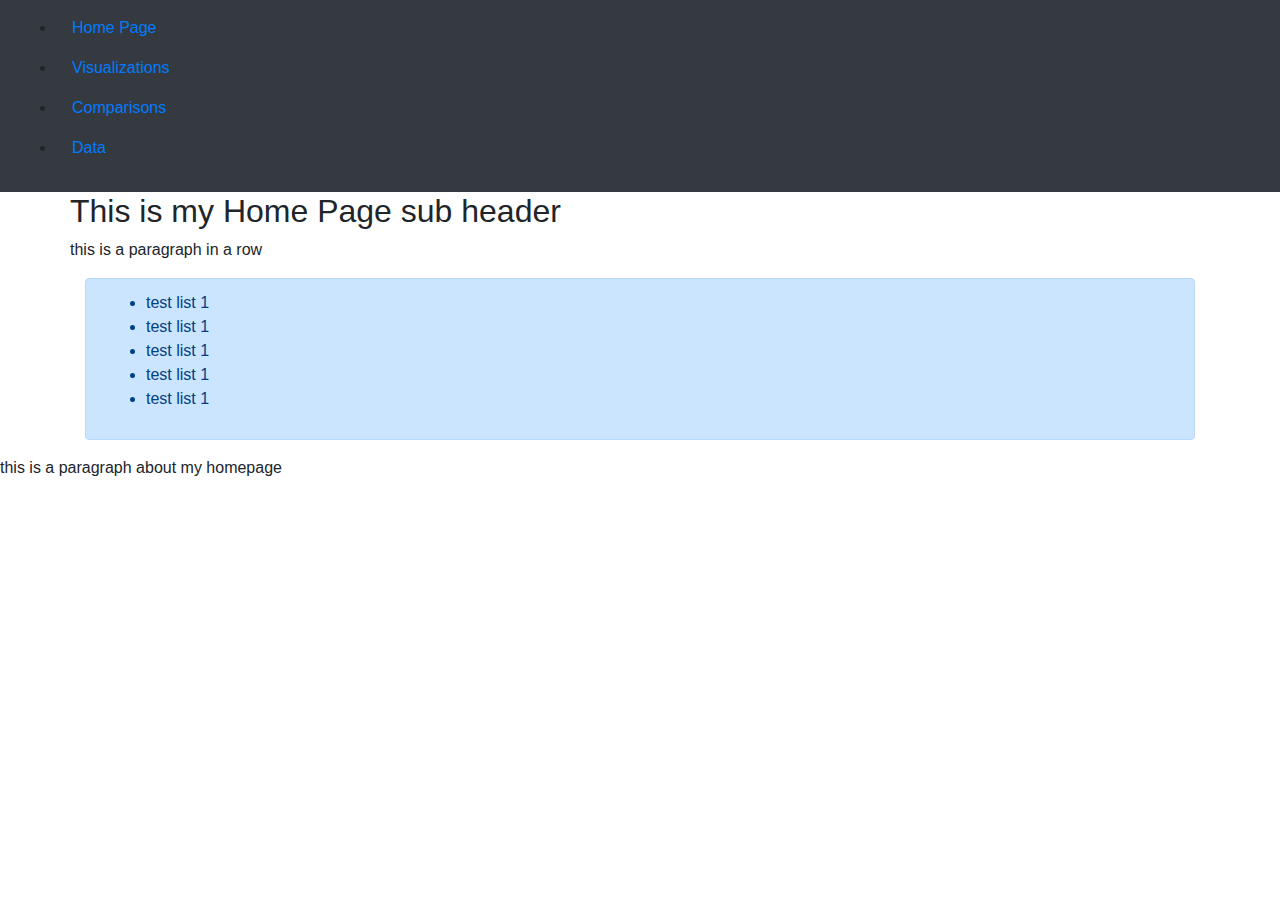
==== WebVisualizations/index.html @ 305d5c55 "working on the navbar, having issues with it and reading style.css" ====
<!DOCTYPE html>
<html lang="en">

<head>
    <meta charset="UTF-8">
    <title>Home Page</title>

    <link rel="stylesheet" href="reset.css">
    <link rel="stylesheet" href="https://stackpath.bootstrapcdn.com/bootstrap/4.3.1/css/bootstrap.min.css" integrity="sha384-ggOyR0iXCbMQv3Xipma34MD+dH/1fQ784/j6cY/iJTQUOhcWr7x9JvoRxT2MZw1T" crossorigin="anonymous">
    <link rel="stylesheet" href="WebVisualizations/style.css">
</head>


<body>


    <!-- <h1>This is my Home Page header</h1> -->
    <nav class="navbar navbar-expand-lg navbar-light bg-dark">
        <ul>
            <li class="nav-item" >
                <a class="nav-link" href="index.html">Home Page</a>
            </li>

            <li class="nav-item">
                <a class="nav-link" href="visualizations.html">Visualizations</a>
            </li>

            <li class="nav-item" >
                <a class="nav-link" href="comparison.html">Comparisons</a>
            </li>

            <li class="nav-item">
                <a class="nav-link" href="data.html">Data</a>
            </li>

        </ul>
    </nav>

    <div class="container">


        <div class="row">
            <h2>This is my Home Page sub header</h2>
        </div>
        
        <div class="row">
            <p>this is a paragraph in a row</p>
        </div>

        <div class="row">
            <div class = "col">
                <div class="alert alert-primary" role="alert">
                    <ul >
                        <li>test list 1</li>
                        <li>test list 1</li>
                        <li>test list 1</li>
                        <li>test list 1</li>
                        <li>test list 1</li>
                    </ul>
                </div>
            </div>
        </div>
    </div>  


    <p>this is a paragraph about my homepage</p>

    

    <script src="https://code.jquery.com/jquery-3.5.1.slim.min.js" integrity="sha384-DfXdz2htPH0lsSSs5nCTpuj/zy4C+OGpamoFVy38MVBnE+IbbVYUew+OrCXaRkfj" crossorigin="anonymous"></script>
    <script src="https://cdn.jsdelivr.net/npm/popper.js@1.16.1/dist/umd/popper.min.js" integrity="sha384-9/reFTGAW83EW2RDu2S0VKaIzap3H66lZH81PoYlFhbGU+6BZp6G7niu735Sk7lN" crossorigin="anonymous"></script>
    <script src="https://cdn.jsdelivr.net/npm/bootstrap@4.5.3/dist/js/bootstrap.min.js" integrity="sha384-w1Q4orYjBQndcko6MimVbzY0tgp4pWB4lZ7lr30WKz0vr/aWKhXdBNmNb5D92v7s" crossorigin="anonymous"></script>
   
</body>

</html>
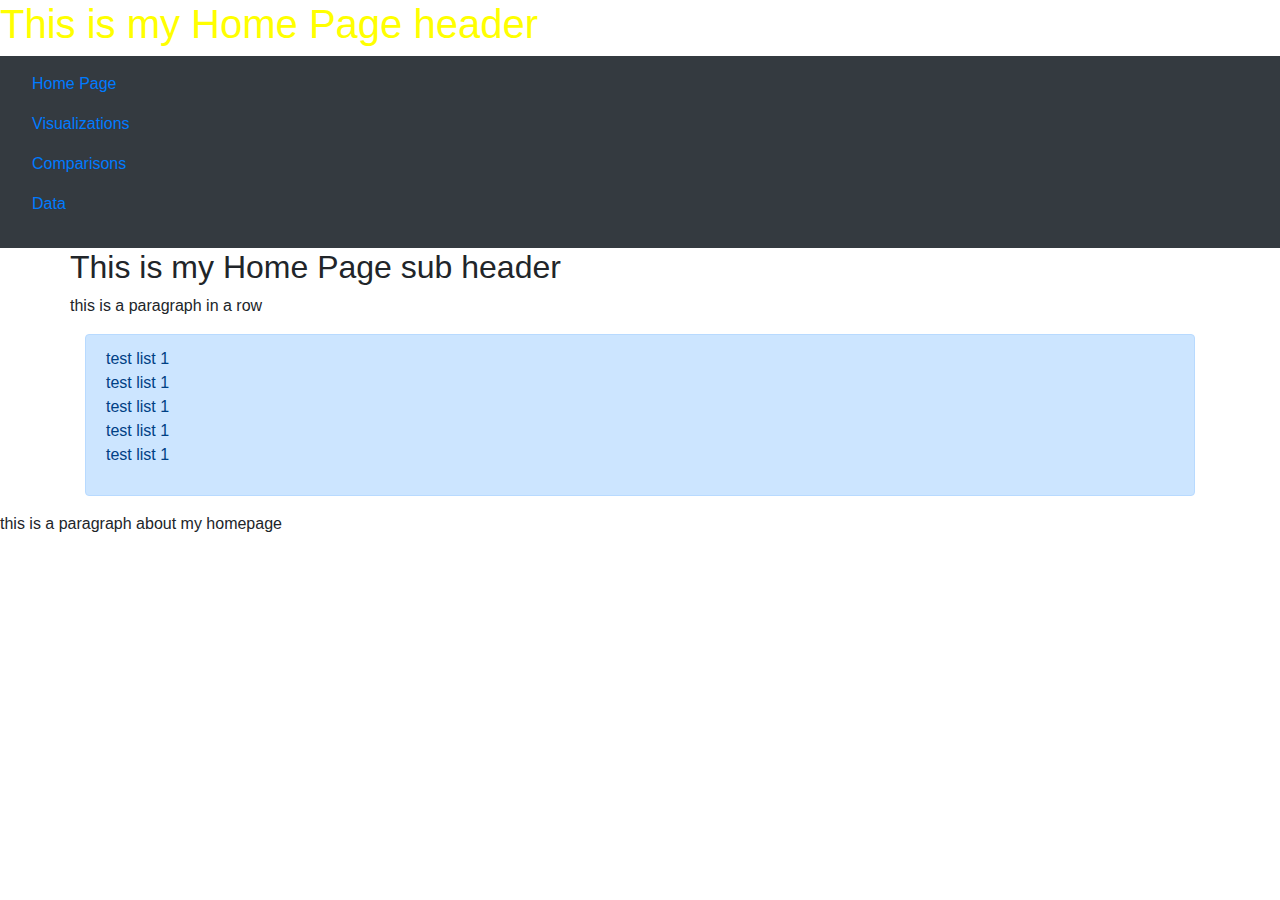
==== commit 70d4c626: "fixed style.css issue with connecting to html file by changing path" ====
--- a/WebVisualizations/index.html
+++ b/WebVisualizations/index.html
@@ -5,16 +5,23 @@
     <meta charset="UTF-8">
     <title>Home Page</title>
 
-    <link rel="stylesheet" href="reset.css">
+    <!-- <link rel="stylesheet" type="text/css" href="WebVisualizations/reset.css">
     <link rel="stylesheet" href="https://stackpath.bootstrapcdn.com/bootstrap/4.3.1/css/bootstrap.min.css" integrity="sha384-ggOyR0iXCbMQv3Xipma34MD+dH/1fQ784/j6cY/iJTQUOhcWr7x9JvoRxT2MZw1T" crossorigin="anonymous">
-    <link rel="stylesheet" href="WebVisualizations/style.css">
+    <link rel="stylesheet" type="text/css" href="WebVisualizations/style.css"> -->
+
+    <link rel="stylesheet" type="text/css" href="reset.css">
+    <link rel="stylesheet" href="https://stackpath.bootstrapcdn.com/bootstrap/4.3.1/css/bootstrap.min.css" integrity="sha384-ggOyR0iXCbMQv3Xipma34MD+dH/1fQ784/j6cY/iJTQUOhcWr7x9JvoRxT2MZw1T" crossorigin="anonymous">
+    <link rel="stylesheet" type="text/css" href="style.css">
+
+
+
 </head>
 
 
 <body>
 
 
-    <!-- <h1>This is my Home Page header</h1> -->
+    <h1>This is my Home Page header</h1>
     <nav class="navbar navbar-expand-lg navbar-light bg-dark">
         <ul>
             <li class="nav-item" >
@@ -40,7 +47,7 @@
 
 
         <div class="row">
-            <h2>This is my Home Page sub header</h2>
+            <h2 id ="subby">This is my Home Page sub header</h2>
         </div>
         
         <div class="row">
--- a/WebVisualizations/style.css
+++ b/WebVisualizations/style.css
@@ -0,0 +1,26 @@
+.nav{
+
+    padding:10px
+}
+
+.nav-item{
+    color:red;
+
+}
+
+.navbar{
+    color:black;
+
+}
+
+.nav-item{
+    color:orange;
+}
+
+h1{
+    color:yellow
+}
+
+.subby{
+    color:yellow
+}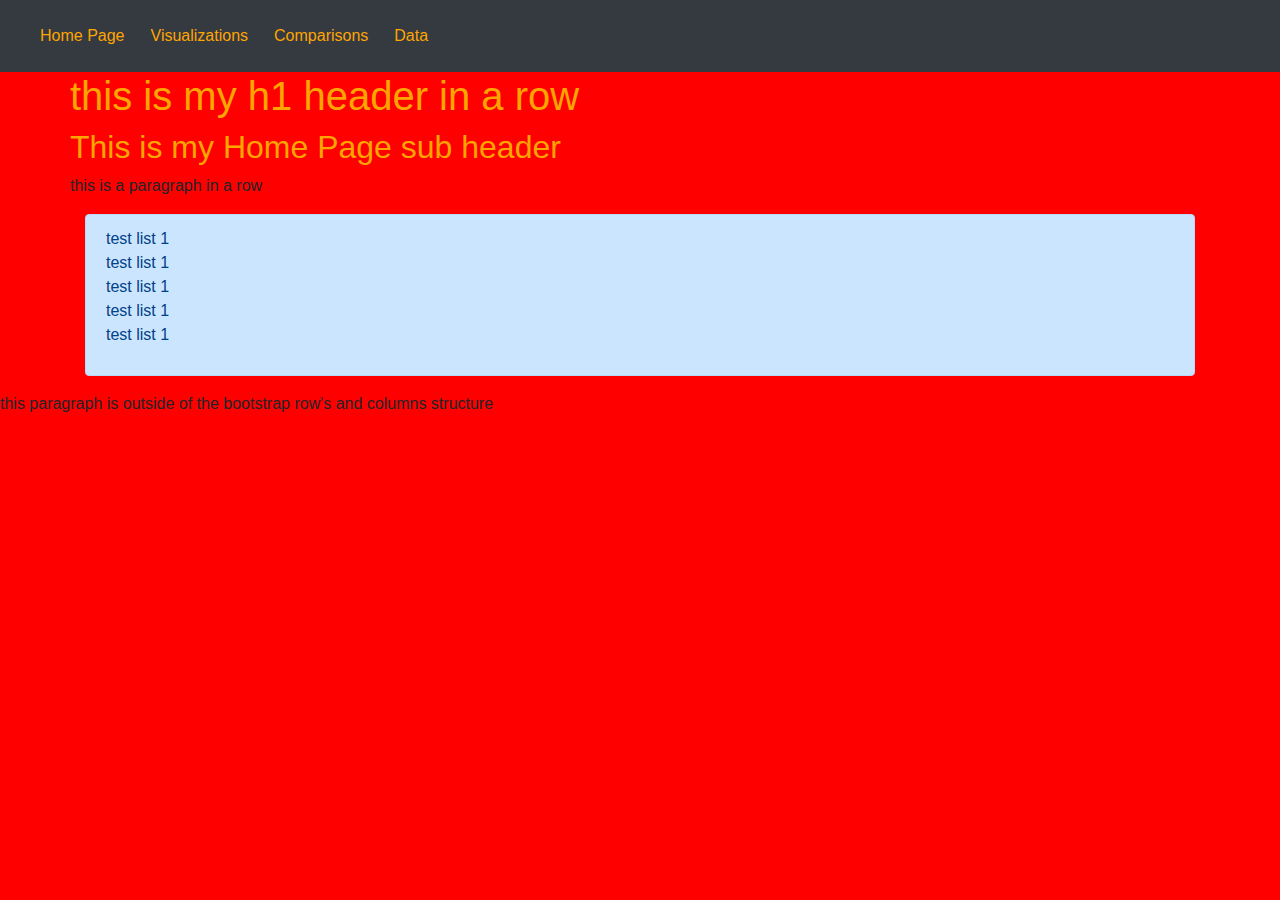
==== commit 0099ba32: "fixed the issue with navbar items stacking and moving from left to right, working on hamburger menu" ====
--- a/WebVisualizations/index.html
+++ b/WebVisualizations/index.html
@@ -4,50 +4,67 @@
 <head>
     <meta charset="UTF-8">
     <title>Home Page</title>
-
-    <!-- <link rel="stylesheet" type="text/css" href="WebVisualizations/reset.css">
-    <link rel="stylesheet" href="https://stackpath.bootstrapcdn.com/bootstrap/4.3.1/css/bootstrap.min.css" integrity="sha384-ggOyR0iXCbMQv3Xipma34MD+dH/1fQ784/j6cY/iJTQUOhcWr7x9JvoRxT2MZw1T" crossorigin="anonymous">
-    <link rel="stylesheet" type="text/css" href="WebVisualizations/style.css"> -->
-
+    <meta name="viewport" content="width=device-width, initial-scale=1.0, minimum-scale=1.0, maximum-scale=1.0, user-scalable=no, viewport-fit=cover">
     <link rel="stylesheet" type="text/css" href="reset.css">
     <link rel="stylesheet" href="https://stackpath.bootstrapcdn.com/bootstrap/4.3.1/css/bootstrap.min.css" integrity="sha384-ggOyR0iXCbMQv3Xipma34MD+dH/1fQ784/j6cY/iJTQUOhcWr7x9JvoRxT2MZw1T" crossorigin="anonymous">
     <link rel="stylesheet" type="text/css" href="style.css">
-
 
 
 </head>
 
 
 <body>
+    <!-- navigation bar -->
+        <nav class="navbar navbar-expand-sm navbar-dark bg-dark ">
+            <button class="navbar-toggler" type="button" data-toggle="collapse" data-target="#navbarSupportedContent" aria-controls="navbarSupportedContent" aria-expanded="false" aria-label="Toggle navigation">
+                <span class="navbar-toggler-icon"><i
+                    class="fas fa-bars fa-1x"></i></span>
+            </button>
+            <!-- <div class="collapse navbar-collapse" id="navbarSupportedContent1"> -->
+
+                <!-- Links -->
+                <!-- <ul class="navbar-nav mr-auto">
+                  <li class="nav-item active">
+                    <a class="nav-link" href="#">Home <span class="sr-only">(current)</span></a>
+                  </li>
+                  <li class="nav-item">
+                    <a class="nav-link" href="#">Features</a>
+                  </li>
+                  <li class="nav-item">
+                    <a class="nav-link" href="#">Pricing</a>
+                  </li>
+                </ul>
+            </div> -->
 
 
-    <h1>This is my Home Page header</h1>
-    <nav class="navbar navbar-expand-lg navbar-light bg-dark">
-        <ul>
-            <li class="nav-item" >
-                <a class="nav-link" href="index.html">Home Page</a>
-            </li>
+            <div class=" navbar" id="navbarSupportedContent">
+                <ul class="nav navbar-nav">
+                    <li class="nav-item" >
+                        <a class="nav-link"  href="index.html">Home Page</a>
+                    </li>
+                    <li class="nav-item">
+                        <a class="nav-link" href="visualizations.html">Visualizations</a>
+                    </li>
+                    <li class="nav-item" >
+                        <a class="nav-link" href="comparison.html">Comparisons</a>
+                    </li>
+                    <li class="nav-item">
+                        <a class="nav-link" href="data.html">Data</a>
+                    </li>
+                </ul>
+            </div>    
+        </nav>
 
-            <li class="nav-item">
-                <a class="nav-link" href="visualizations.html">Visualizations</a>
-            </li>
 
-            <li class="nav-item" >
-                <a class="nav-link" href="comparison.html">Comparisons</a>
-            </li>
-
-            <li class="nav-item">
-                <a class="nav-link" href="data.html">Data</a>
-            </li>
-
-        </ul>
-    </nav>
 
     <div class="container">
 
+        <div class="row">
+            <h1 >this is my h1 header in a row</h1>
+        </div>
 
         <div class="row">
-            <h2 id ="subby">This is my Home Page sub header</h2>
+            <h2 >This is my Home Page sub header</h2>
         </div>
         
         <div class="row">
@@ -70,7 +87,7 @@
     </div>  
 
 
-    <p>this is a paragraph about my homepage</p>
+    <p>this paragraph is outside of the bootstrap row's and columns structure</p>
 
     
 
--- a/WebVisualizations/style.css
+++ b/WebVisualizations/style.css
@@ -1,26 +1,58 @@
-.nav{
 
-    padding:10px
+body{
+    background-color:red;
 }
 
-.nav-item{
-    color:red;
-
+h1,h2{
+    color:orange
 }
 
-.navbar{
-    color:black;
-
-}
-
-.nav-item{
+.navbar-dark .navbar-nav .nav-link {
     color:orange;
 }
 
-h1{
-    color:yellow
+
+.navbar-dark .navbar-nav>li {
+    margin-right: 10px;
+    color:blue;
 }
 
-.subby{
-    color:yellow
-}+button{
+    visibility:hidden;
+}
+
+/*--------------- media queries below ------------------*/
+
+
+
+
+/* makes the navbar items disapear and replaces them with a hamburger button */
+@media(max-width:564px){
+    .navbar-expand-sm .navbar-nav{
+        display:none;
+    }
+    button{
+        visibility:visible;
+    }
+}
+
+
+/* @media (min-width: 992px){
+    .navbar-expand-lg .navbar-nav {
+        -ms-flex-direction: row;
+        flex-direction: row;
+}} */
+
+/* @media (max-width: 1200px) {
+    #nav {
+         position:absolute;
+         left:0%;
+         top:10%;
+         margin: 0px;
+         padding: 0;
+         border: 1px yellow;
+         border-bottom: none;
+         width:100%;
+         z-index:9999;
+      }
+  } */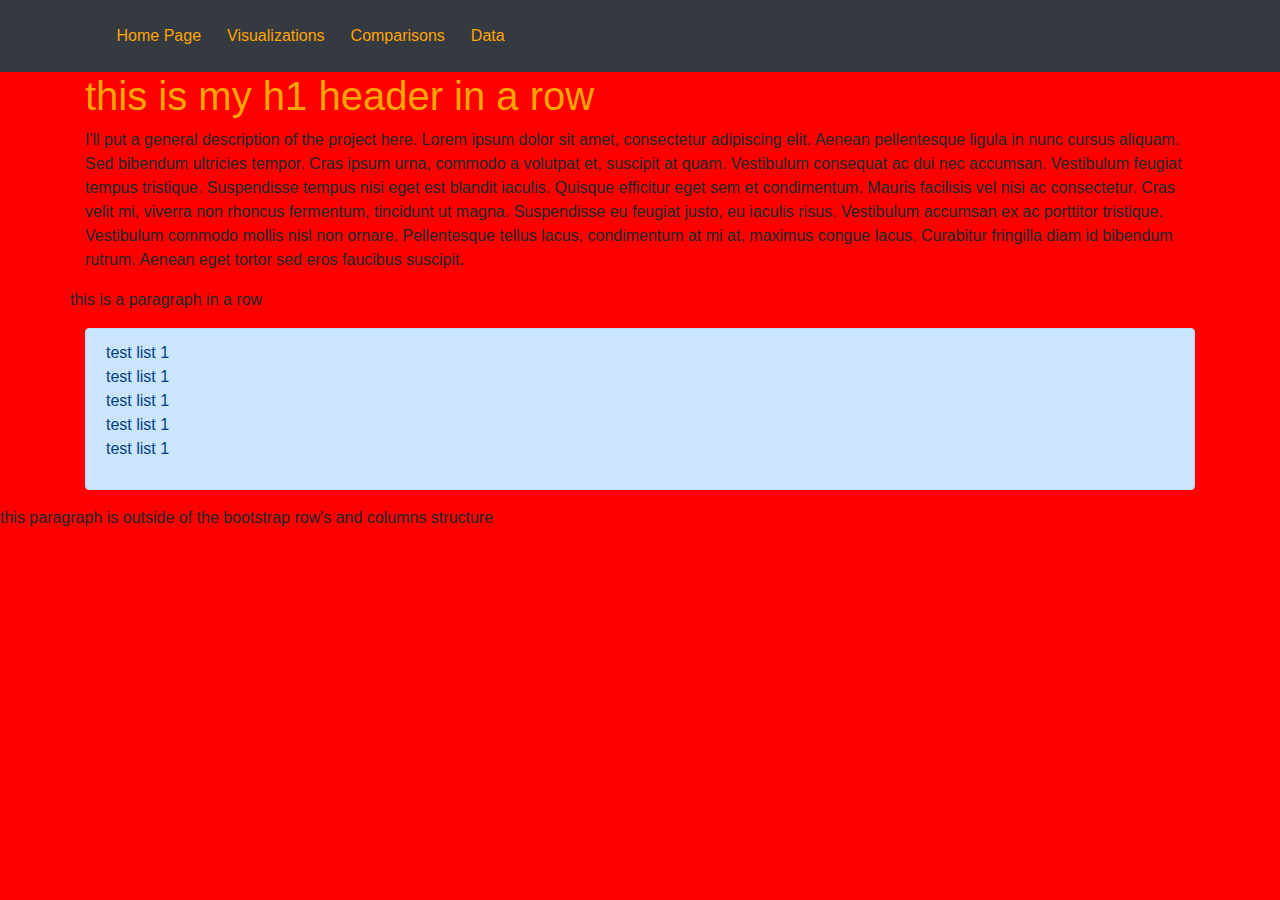
==== commit 57efbffb: "created python program that converts csv to html" ====
--- a/WebVisualizations/index.html
+++ b/WebVisualizations/index.html
@@ -15,28 +15,23 @@
 
 <body>
     <!-- navigation bar -->
+
         <nav class="navbar navbar-expand-sm navbar-dark bg-dark ">
-            <button class="navbar-toggler" type="button" data-toggle="collapse" data-target="#navbarSupportedContent" aria-controls="navbarSupportedContent" aria-expanded="false" aria-label="Toggle navigation">
-                <span class="navbar-toggler-icon"><i
-                    class="fas fa-bars fa-1x"></i></span>
+            
+            <!-- hamburger button that appears when the screen is smaller -->
+            <button class="nav-link dropdown-toggle bg-dark" href="#" id="navbarDropdown" role="button" data-toggle="dropdown" aria-haspopup="true" aria-expanded="false" >
+                <span class="navbar-toggler-icon"></span>
             </button>
-            <!-- <div class="collapse navbar-collapse" id="navbarSupportedContent1"> -->
+            <div class="dropdown-menu" aria-labelledby="navbarDropdown">
+                <a class="nav-link"  href="index.html">Home Page</a>
+                <div class="dropdown-divider"></div>
+                <a class="dropdown-item" href="visualizations.html">Visualizations</a>
+                <a class="dropdown-item" href="comparison.html">Comparisons</a>
+                <a class="dropdown-item" href="data.html">Data</a>
+                <a class="dropdown-item" href="#">Something else here</a>
+            </div>
 
-                <!-- Links -->
-                <!-- <ul class="navbar-nav mr-auto">
-                  <li class="nav-item active">
-                    <a class="nav-link" href="#">Home <span class="sr-only">(current)</span></a>
-                  </li>
-                  <li class="nav-item">
-                    <a class="nav-link" href="#">Features</a>
-                  </li>
-                  <li class="nav-item">
-                    <a class="nav-link" href="#">Pricing</a>
-                  </li>
-                </ul>
-            </div> -->
-
-
+            <!-- list of links to pages that normally appears on larger screen -->
             <div class=" navbar" id="navbarSupportedContent">
                 <ul class="nav navbar-nav">
                     <li class="nav-item" >
@@ -54,17 +49,21 @@
                 </ul>
             </div>    
         </nav>
-
+   
 
 
     <div class="container">
 
         <div class="row">
-            <h1 >this is my h1 header in a row</h1>
+            <div class="col-md-12">
+                <h1 >this is my h1 header in a row</h1>
+            </div>
         </div>
 
         <div class="row">
-            <h2 >This is my Home Page sub header</h2>
+            <div class="col-md-12">
+                <p > I'll put a general description of the project here. Lorem ipsum dolor sit amet, consectetur adipiscing elit. Aenean pellentesque ligula in nunc cursus aliquam. Sed bibendum ultricies tempor. Cras ipsum urna, commodo a volutpat et, suscipit at quam. Vestibulum consequat ac dui nec accumsan. Vestibulum feugiat tempus tristique. Suspendisse tempus nisi eget est blandit iaculis. Quisque efficitur eget sem et condimentum. Mauris facilisis vel nisi ac consectetur. Cras velit mi, viverra non rhoncus fermentum, tincidunt ut magna. Suspendisse eu feugiat justo, eu iaculis risus. Vestibulum accumsan ex ac porttitor tristique. Vestibulum commodo mollis nisl non ornare. Pellentesque tellus lacus, condimentum at mi at, maximus congue lacus. Curabitur fringilla diam id bibendum rutrum. Aenean eget tortor sed eros faucibus suscipit.</p>
+            </div>
         </div>
         
         <div class="row">
@@ -89,7 +88,6 @@
 
     <p>this paragraph is outside of the bootstrap row's and columns structure</p>
 
-    
 
     <script src="https://code.jquery.com/jquery-3.5.1.slim.min.js" integrity="sha384-DfXdz2htPH0lsSSs5nCTpuj/zy4C+OGpamoFVy38MVBnE+IbbVYUew+OrCXaRkfj" crossorigin="anonymous"></script>
     <script src="https://cdn.jsdelivr.net/npm/popper.js@1.16.1/dist/umd/popper.min.js" integrity="sha384-9/reFTGAW83EW2RDu2S0VKaIzap3H66lZH81PoYlFhbGU+6BZp6G7niu735Sk7lN" crossorigin="anonymous"></script>
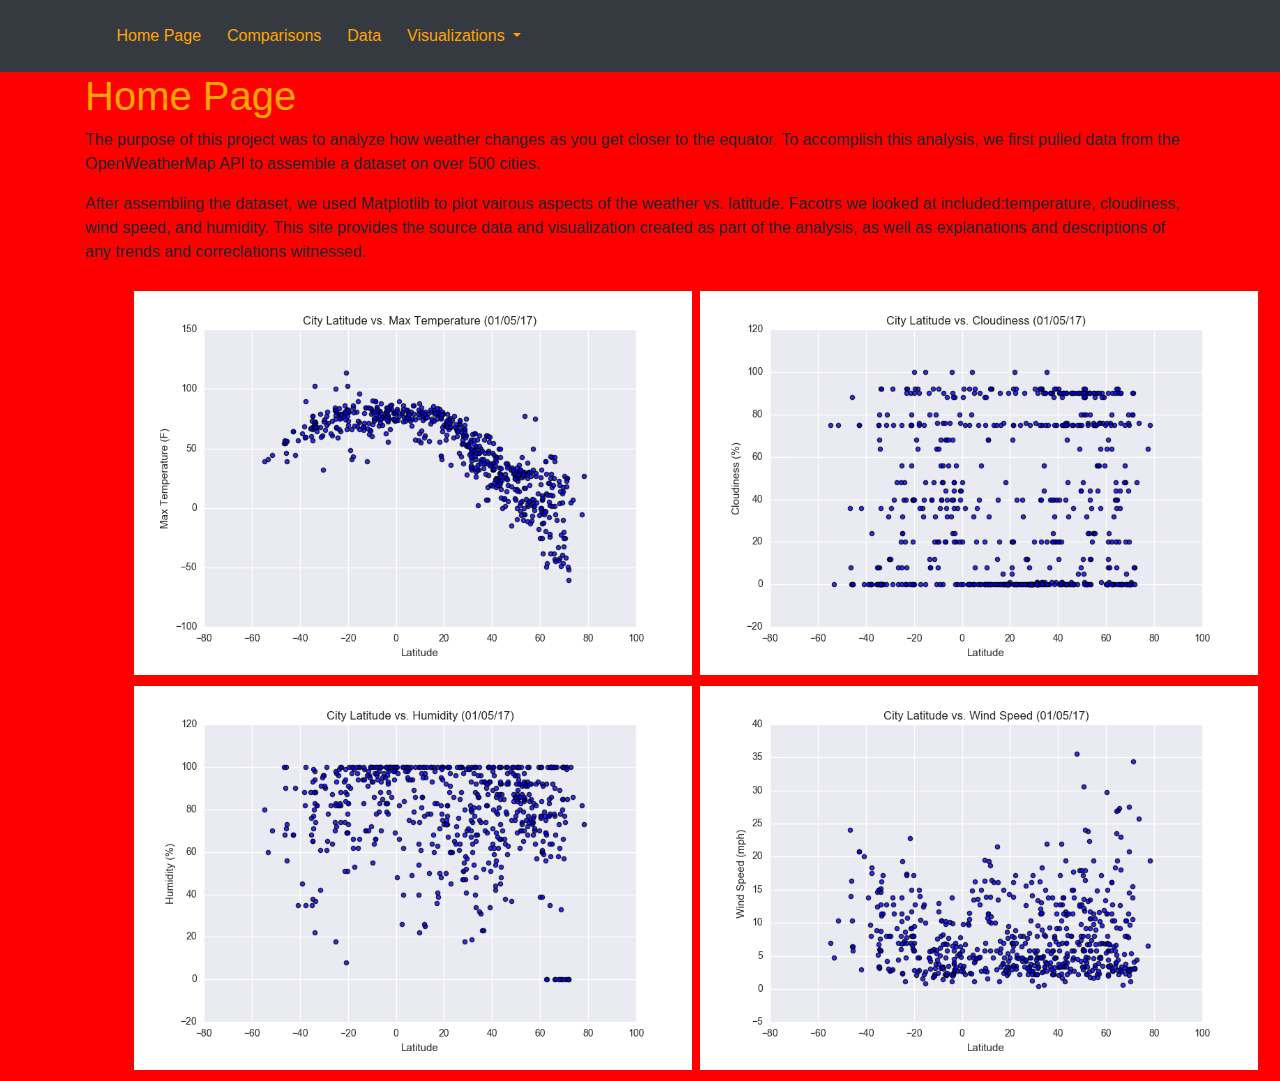
==== commit 874862a4: "updated descriptions and cleaned code" ====
--- a/WebVisualizations/index.html
+++ b/WebVisualizations/index.html
@@ -22,14 +22,20 @@
             <button class="nav-link dropdown-toggle bg-dark" href="#" id="navbarDropdown" role="button" data-toggle="dropdown" aria-haspopup="true" aria-expanded="false" >
                 <span class="navbar-toggler-icon"></span>
             </button>
+
             <div class="dropdown-menu" aria-labelledby="navbarDropdown">
-                <a class="nav-link"  href="index.html">Home Page</a>
+                <a class="dropdown-item"  href="index.html">Home Page</a>
                 <div class="dropdown-divider"></div>
-                <a class="dropdown-item" href="visualizations.html">Visualizations</a>
                 <a class="dropdown-item" href="comparison.html">Comparisons</a>
                 <a class="dropdown-item" href="data.html">Data</a>
-                <a class="dropdown-item" href="#">Something else here</a>
+                <div class="dropdown-divider"></div>
+                <a class="dropdown-item" href="MaxTemp.html">Max Temp Visual</a>
+                <a class="dropdown-item" href="Humidity.html">Humidity Visual</a>
+                <a class="dropdown-item" href="Cloudiness.html">Cloudiness Visual</a>
+                <a class="dropdown-item" href="WindSpeed.html">Wind Speed Visual</a>
             </div>
+
+
 
             <!-- list of links to pages that normally appears on larger screen -->
             <div class=" navbar" id="navbarSupportedContent">
@@ -37,56 +43,57 @@
                     <li class="nav-item" >
                         <a class="nav-link"  href="index.html">Home Page</a>
                     </li>
-                    <li class="nav-item">
-                        <a class="nav-link" href="visualizations.html">Visualizations</a>
-                    </li>
                     <li class="nav-item" >
                         <a class="nav-link" href="comparison.html">Comparisons</a>
                     </li>
                     <li class="nav-item">
                         <a class="nav-link" href="data.html">Data</a>
                     </li>
+                    <li class="nav-item dropdown">
+                        <a class="nav-link dropdown-toggle" href="#" id="navbarDropdown" role="button" data-toggle="dropdown" aria-haspopup="true" aria-expanded="false">
+                          Visualizations
+                        </a>
+                        <div class="dropdown-menu" aria-labelledby="navbarDropdown">
+                          <a class="dropdown-item" href="MaxTemp.html">Max Temp Visual</a>
+                          <a class="dropdown-item" href="Humidity.html">Humidity Visual</a>
+                          <a class="dropdown-item" href="Cloudiness.html">Cloudiness Visual</a>
+                          <a class="dropdown-item" href="WindSpeed.html">Wind Speed Visual</a>
+                        </div>
+                    </li>                    
                 </ul>
             </div>    
         </nav>
+        <!-- navigation bar end -->
    
 
 
-    <div class="container">
+    <div class="container" >
 
         <div class="row">
-            <div class="col-md-12">
-                <h1 >this is my h1 header in a row</h1>
+            <div class="col-lg-12">
+                <h1 >Home Page</h1>
             </div>
         </div>
 
         <div class="row">
-            <div class="col-md-12">
-                <p > I'll put a general description of the project here. Lorem ipsum dolor sit amet, consectetur adipiscing elit. Aenean pellentesque ligula in nunc cursus aliquam. Sed bibendum ultricies tempor. Cras ipsum urna, commodo a volutpat et, suscipit at quam. Vestibulum consequat ac dui nec accumsan. Vestibulum feugiat tempus tristique. Suspendisse tempus nisi eget est blandit iaculis. Quisque efficitur eget sem et condimentum. Mauris facilisis vel nisi ac consectetur. Cras velit mi, viverra non rhoncus fermentum, tincidunt ut magna. Suspendisse eu feugiat justo, eu iaculis risus. Vestibulum accumsan ex ac porttitor tristique. Vestibulum commodo mollis nisl non ornare. Pellentesque tellus lacus, condimentum at mi at, maximus congue lacus. Curabitur fringilla diam id bibendum rutrum. Aenean eget tortor sed eros faucibus suscipit.</p>
+            <div class="col-lg-12" >
+                <p> The purpose of this project was to analyze how weather changes as you get closer to the equator. To accomplish this analysis, we first pulled data from the OpenWeatherMap API to assemble a dataset on over 500 cities.</p>
+                <p>After assembling the dataset, we used Matplotlib to plot vairous aspects of the weather vs. latitude. Facotrs we looked at included:temperature, cloudiness, wind speed, and humidity. This site provides the source data and visualization created as part of the analysis, as well as explanations and descriptions of any trends and correclations witnessed.</p>
             </div>
         </div>
-        
-        <div class="row">
-            <p>this is a paragraph in a row</p>
-        </div>
-
-        <div class="row">
-            <div class = "col">
-                <div class="alert alert-primary" role="alert">
-                    <ul >
-                        <li>test list 1</li>
-                        <li>test list 1</li>
-                        <li>test list 1</li>
-                        <li>test list 1</li>
-                        <li>test list 1</li>
-                    </ul>
-                </div>
+        <div class="row justify-content-md-center" id="rowhomeimg">
+            <div class="col-lg-6" id="colhomimg">
+                <a href="MaxTemp.html"><img src="Resources/assets/images/Fig1.png" class ="img-responsive" id="homeimg"></a>
+                <a href="Humidity.html"><img src="Resources/assets/images/Fig2.png" class ="img-responsive" id="homeimg"></a>
+            </div>
+            <div class="col-lg-6" id="colhomimg">
+                <a href="Cloudiness.html"><img src="Resources/assets/images/Fig3.png" class ="img-responsive"id="homeimg"></a>
+                <a href="WindSpeed.html"><img src="Resources/assets/images/Fig4.png" class ="img-responsive"id="homeimg"></a>
             </div>
         </div>
     </div>  
 
 
-    <p>this paragraph is outside of the bootstrap row's and columns structure</p>
 
 
     <script src="https://code.jquery.com/jquery-3.5.1.slim.min.js" integrity="sha384-DfXdz2htPH0lsSSs5nCTpuj/zy4C+OGpamoFVy38MVBnE+IbbVYUew+OrCXaRkfj" crossorigin="anonymous"></script>
--- a/WebVisualizations/style.css
+++ b/WebVisualizations/style.css
@@ -4,7 +4,7 @@
 }
 
 h1,h2{
-    color:orange
+    color:orange;
 }
 
 .navbar-dark .navbar-nav .nav-link {
@@ -14,20 +14,37 @@
 
 .navbar-dark .navbar-nav>li {
     margin-right: 10px;
-    color:blue;
+    color:orange;
 }
 
 button{
     visibility:hidden;
 }
 
+#citytable{
+    background-color:orange;
+}
+
+
+#rowhomeimg{
+    display: flex;
+    flex-wrap: wrap;
+    padding: 0 4px;
+}
+
+#colhomimg{
+    flex: 25%;
+    padding: 0 4px;
+  }
+
+
+
 /*--------------- media queries below ------------------*/
 
 
 
-
 /* makes the navbar items disapear and replaces them with a hamburger button */
-@media(max-width:564px){
+@media(max-width:640px){
     .navbar-expand-sm .navbar-nav{
         display:none;
     }
@@ -36,23 +53,17 @@
     }
 }
 
+@media(min-width:992px){
+    #homeimg{
+        display: block;
+        margin-left: 10%;
+        margin-right: 10%;
+        margin-top: 2%;
+        margin-bottom: 2%;
+        width: 100%;
+    }
 
-/* @media (min-width: 992px){
-    .navbar-expand-lg .navbar-nav {
-        -ms-flex-direction: row;
-        flex-direction: row;
-}} */
 
-/* @media (max-width: 1200px) {
-    #nav {
-         position:absolute;
-         left:0%;
-         top:10%;
-         margin: 0px;
-         padding: 0;
-         border: 1px yellow;
-         border-bottom: none;
-         width:100%;
-         z-index:9999;
-      }
-  } */+
+
+}